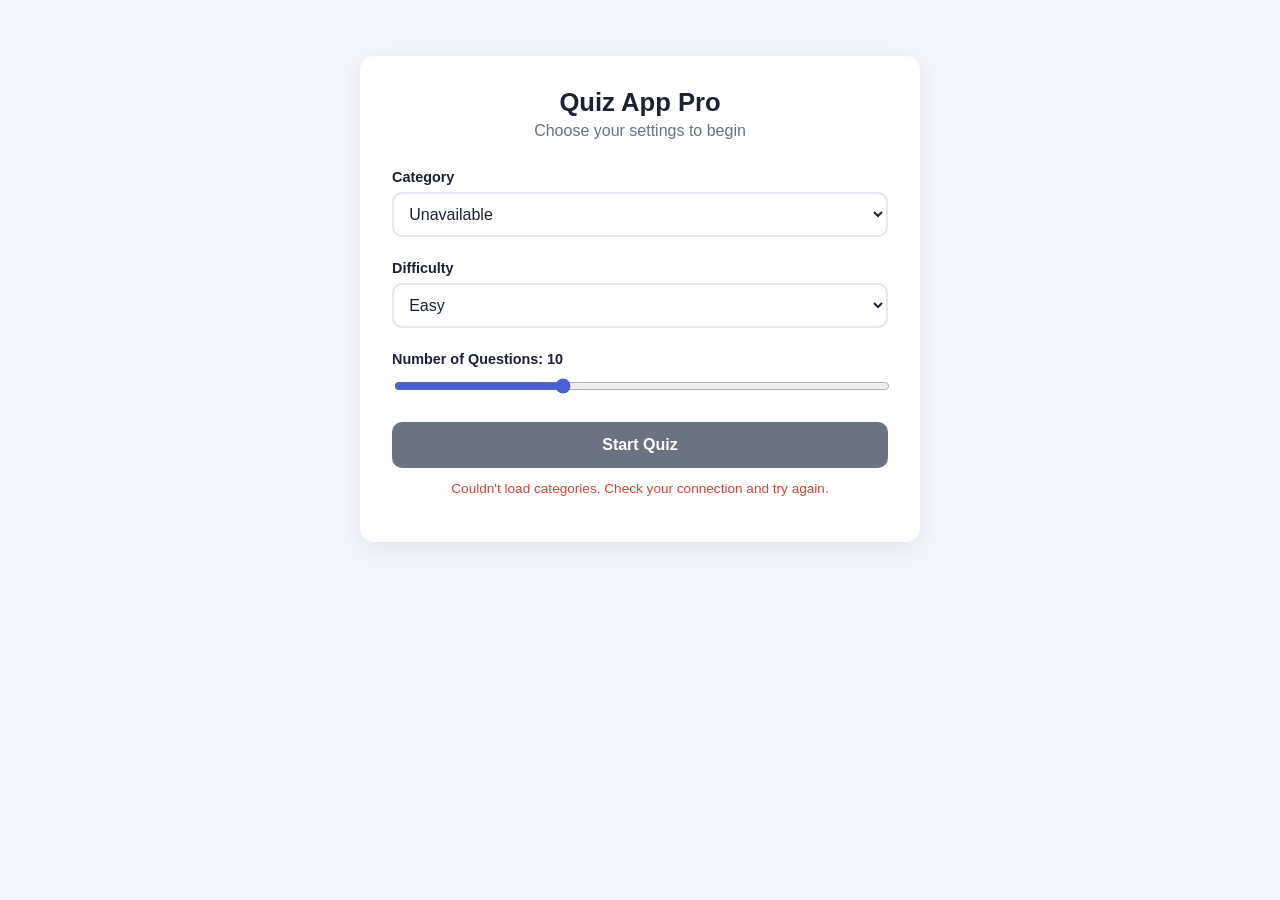
==== quiz.html @ be0c53e7 "Add quiz and result pages: fetch questions, run quiz logic, display score" ====
<!DOCTYPE html>
<html lang="en">
<head>
<meta charset="UTF-8">
<meta name="viewport" content="width=device-width, initial-scale=1.0">
<title>Quiz App Pro</title>
<link rel="stylesheet" href="css/style.css">
</head>
<body>

<div class="quiz-card">

  <!-- Loading state while questions are being fetched -->
  <div id="loading-screen">
    <p class="loading-text">Loading questions...</p>
  </div>

  <!-- Quiz screen (hidden until questions load) -->
  <div id="quiz-screen" class="hidden">
    <div class="top-row">
      <span class="progress-label" id="progress-label">Question 1 of 10</span>
      <span class="score-label" id="score-label">Score: 0</span>
    </div>

    <div class="progress-bar">
      <div class="progress-fill" id="progress-fill" style="width: 10%;"></div>
    </div>

    <h2 id="question-text"></h2>

    <div id="options"></div>

    <button id="next-btn">Next Question</button>
  </div>

  <!-- Error state (e.g. API failed or no questions matched filters) -->
  <div id="quiz-error-screen" class="result-screen hidden">
    <h2>Something went wrong</h2>
    <p class="result-message" id="quiz-error-message"></p>
    <button id="back-to-setup-btn">Back to Setup</button>
  </div>

</div>

<script src="js/api.js"></script>
<script src="js/quiz.js"></script>
</body>
</html>
---- css/style.css ----
:root {
  --bg: #f4f6fb;
  --card: #ffffff;
  --ink: #1c2233;
  --ink-soft: #6b7280;
  --accent: #4c5fd5;
  --accent-soft: #e7e9fb;
  --correct: #2f9e6a;
  --correct-soft: #e4f7ee;
  --wrong: #d0453a;
  --wrong-soft: #fbe9e7;
  --line: #e4e7f0;
}

* { box-sizing: border-box; }

body {
  margin: 0;
  min-height: 100vh;
  background: var(--bg);
  font-family: 'Segoe UI', Arial, sans-serif;
  color: var(--ink);
  display: flex;
  justify-content: center;
  align-items: flex-start;
  padding: 3.5em 1.2em;
}

.quiz-card {
  width: 100%;
  max-width: 560px;
  background: var(--card);
  border-radius: 14px;
  padding: 2em;
  box-shadow: 0 6px 24px rgba(30, 40, 80, 0.08);
}

/* ---------- Setup screen ---------- */
.setup-title {
  font-size: 1.6em;
  font-weight: 800;
  margin: 0 0 0.2em 0;
  text-align: center;
}

.setup-subtitle {
  text-align: center;
  color: var(--ink-soft);
  margin: 0 0 1.8em 0;
}

.field-group {
  margin-bottom: 1.4em;
}

.field-group label {
  display: block;
  font-weight: 600;
  font-size: 0.9em;
  margin-bottom: 0.5em;
}

.field-group select,
.field-group input[type="range"] {
  width: 100%;
  padding: 0.7em;
  font-size: 1em;
  font-family: inherit;
  border: 2px solid var(--line);
  border-radius: 10px;
  background: white;
  color: var(--ink);
}

.field-group input[type="range"] {
  padding: 0;
  accent-color: var(--accent);
}

#start-btn {
  display: block;
  width: 100%;
  padding: 0.85em;
  font-size: 1em;
  font-weight: 700;
  font-family: inherit;
  border: none;
  border-radius: 10px;
  background: var(--accent);
  color: white;
  cursor: pointer;
}

#start-btn:hover { background: #3b4bc0; }
#start-btn:disabled { background: var(--ink-soft); cursor: not-allowed; }

.setup-error {
  color: var(--wrong);
  font-size: 0.85em;
  text-align: center;
  margin-top: 1em;
}

/* ---------- Quiz screen ---------- */
.top-row {
  display: flex;
  justify-content: space-between;
  align-items: center;
  margin-bottom: 1.2em;
}

.progress-label {
  font-size: 0.85em;
  color: var(--ink-soft);
  font-weight: 600;
}

.score-label {
  font-size: 0.85em;
  background: var(--accent-soft);
  color: var(--accent);
  padding: 0.3em 0.8em;
  border-radius: 999px;
  font-weight: 700;
}

.timer-label {
  font-size: 0.85em;
  background: var(--wrong-soft);
  color: var(--wrong);
  padding: 0.3em 0.8em;
  border-radius: 999px;
  font-weight: 700;
}

.progress-bar {
  height: 6px;
  background: var(--line);
  border-radius: 999px;
  overflow: hidden;
  margin-bottom: 1.8em;
}

.progress-fill {
  height: 100%;
  background: var(--accent);
  border-radius: 999px;
  transition: width 0.3s ease;
}

#question-text {
  font-size: 1.25em;
  font-weight: 700;
  margin: 0 0 1.3em 0;
  line-height: 1.4;
}

#options {
  display: flex;
  flex-direction: column;
  gap: 0.7em;
  margin-bottom: 1.5em;
}

.option-btn {
  text-align: left;
  padding: 0.85em 1em;
  font-size: 1em;
  font-family: inherit;
  border: 2px solid var(--line);
  background: white;
  border-radius: 10px;
  cursor: pointer;
  color: var(--ink);
  transition: border-color 0.15s ease, background 0.15s ease;
}

.option-btn:hover:not(:disabled) {
  border-color: var(--accent);
  background: var(--accent-soft);
}

.option-btn:disabled { cursor: default; }

.option-btn.correct {
  border-color: var(--correct);
  background: var(--correct-soft);
  color: var(--correct);
  font-weight: 700;
}

.option-btn.wrong {
  border-color: var(--wrong);
  background: var(--wrong-soft);
  color: var(--wrong);
  font-weight: 700;
}

#next-btn {
  display: block;
  width: 100%;
  padding: 0.85em;
  font-size: 1em;
  font-weight: 700;
  font-family: inherit;
  border: none;
  border-radius: 10px;
  background: var(--accent);
  color: white;
  cursor: pointer;
  visibility: hidden;
}

#next-btn.visible { visibility: visible; }
#next-btn:hover { background: #3b4bc0; }

.loading-text {
  text-align: center;
  color: var(--ink-soft);
  padding: 2em 0;
}

/* ---------- Result screen ---------- */
.result-screen { text-align: center; }
.result-screen h2 { font-size: 1.5em; margin-bottom: 0.3em; }

.result-score {
  font-size: 2.6em;
  font-weight: 800;
  color: var(--accent);
  margin: 0.4em 0;
}

.result-message {
  color: var(--ink-soft);
  margin-bottom: 1.6em;
}

#restart-btn {
  padding: 0.8em 1.6em;
  font-size: 1em;
  font-weight: 700;
  font-family: inherit;
  border: none;
  border-radius: 10px;
  background: var(--accent);
  color: white;
  cursor: pointer;
}

#restart-btn:hover { background: #3b4bc0; }

.hidden { display: none; }
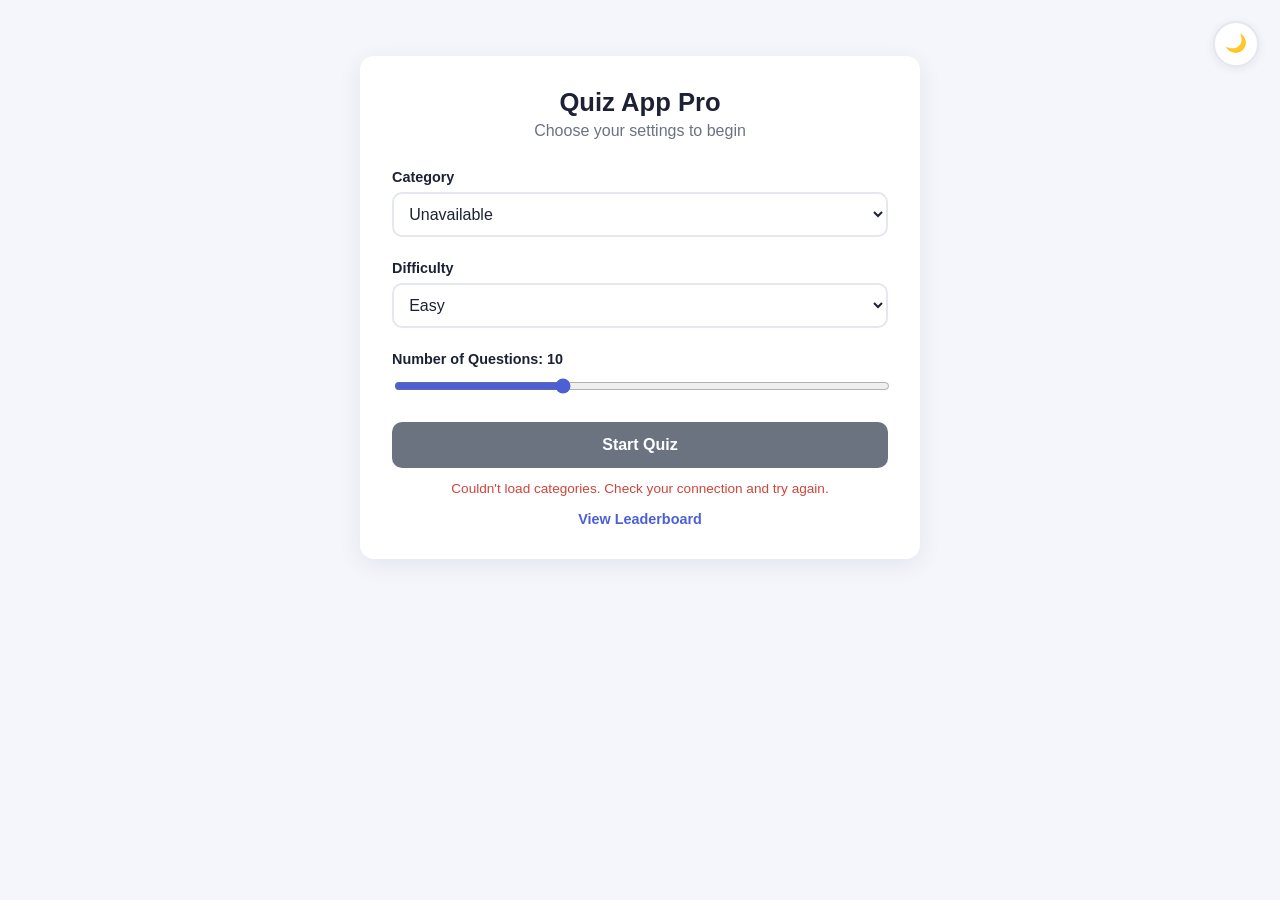
==== commit 918c9e74: "Update timer feature" ====
--- a/quiz.html
+++ b/quiz.html
@@ -5,20 +5,28 @@
 <meta name="viewport" content="width=device-width, initial-scale=1.0">
 <title>Quiz App Pro</title>
 <link rel="stylesheet" href="css/style.css">
+<script src="js/theme.js"></script>
 </head>
 <body>
+
+<button id="theme-toggle-btn" class="theme-toggle" aria-label="Switch to dark theme">🌙</button>
 
 <div class="quiz-card">
 
   <!-- Loading state while questions are being fetched -->
   <div id="loading-screen">
-    <p class="loading-text">Loading questions...</p>
+    <div class="skeleton skeleton-question"></div>
+    <div class="skeleton skeleton-option"></div>
+    <div class="skeleton skeleton-option"></div>
+    <div class="skeleton skeleton-option"></div>
+    <div class="skeleton skeleton-option"></div>
   </div>
 
   <!-- Quiz screen (hidden until questions load) -->
   <div id="quiz-screen" class="hidden">
     <div class="top-row">
       <span class="progress-label" id="progress-label">Question 1 of 10</span>
+      <span class="timer-label" id="timer-label">⏱ 30s</span>
       <span class="score-label" id="score-label">Score: 0</span>
     </div>
 
@@ -42,6 +50,10 @@
 
 </div>
 
+<!-- Sound effects for correct/wrong answers -->
+<audio id="correct-sound" src="https://assets.mixkit.co/active_storage/sfx/2019/2019-preview.mp3" preload="auto"></audio>
+<audio id="wrong-sound" src="https://assets.mixkit.co/active_storage/sfx/950/950-preview.mp3" preload="auto"></audio>
+
 <script src="js/api.js"></script>
 <script src="js/quiz.js"></script>
 </body>
--- a/css/style.css
+++ b/css/style.css
@@ -12,6 +12,43 @@
   --line: #e4e7f0;
 }
 
+[data-theme="dark"] {
+  --bg: #14161f;
+  --card: #1e2130;
+  --ink: #e7e9f5;
+  --ink-soft: #9aa0b4;
+  --accent: #7b8bf5;
+  --accent-soft: #2a2f52;
+  --correct: #4cbd8b;
+  --correct-soft: #1d3329;
+  --wrong: #e8695f;
+  --wrong-soft: #3a2325;
+  --line: #33374a;
+}
+
+/* ---------- Theme toggle ---------- */
+.theme-toggle {
+  position: fixed;
+  top: 1.2em;
+  right: 1.2em;
+  width: 2.6em;
+  height: 2.6em;
+  border-radius: 50%;
+  border: 2px solid var(--line);
+  background: var(--card);
+  color: var(--ink);
+  font-size: 1.1em;
+  display: flex;
+  align-items: center;
+  justify-content: center;
+  cursor: pointer;
+  box-shadow: 0 2px 10px rgba(30, 40, 80, 0.08);
+}
+
+.theme-toggle:hover {
+  border-color: var(--accent);
+}
+
 * { box-sizing: border-box; }
 
 body {
@@ -68,7 +105,7 @@
   font-family: inherit;
   border: 2px solid var(--line);
   border-radius: 10px;
-  background: white;
+  background: var(--card);
   color: var(--ink);
 }
 
@@ -126,11 +163,31 @@
 
 .timer-label {
   font-size: 0.85em;
+  background: var(--accent-soft);
+  color: var(--accent);
+  padding: 0.3em 0.8em;
+  border-radius: 999px;
+  font-weight: 700;
+  transition: background 0.2s ease, color 0.2s ease;
+}
+
+.timer-label.low {
   background: var(--wrong-soft);
   color: var(--wrong);
+}
+
+.streak-label {
+  font-size: 0.85em;
+  background: #fdecd2;
+  color: #b8620a;
   padding: 0.3em 0.8em;
   border-radius: 999px;
   font-weight: 700;
+}
+
+[data-theme="dark"] .streak-label {
+  background: #3a2e12;
+  color: #f0a94e;
 }
 
 .progress-bar {
@@ -168,16 +225,22 @@
   font-size: 1em;
   font-family: inherit;
   border: 2px solid var(--line);
-  background: white;
+  background: var(--card);
   border-radius: 10px;
   cursor: pointer;
   color: var(--ink);
-  transition: border-color 0.15s ease, background 0.15s ease;
+  transition: border-color 0.15s ease, background 0.15s ease, transform 0.15s ease;
 }
 
 .option-btn:hover:not(:disabled) {
   border-color: var(--accent);
   background: var(--accent-soft);
+}
+
+.option-btn:focus-visible {
+  outline: 2px solid var(--accent);
+  outline-offset: 2px;
+  border-color: var(--accent);
 }
 
 .option-btn:disabled { cursor: default; }
@@ -196,7 +259,26 @@
   font-weight: 700;
 }
 
-#next-btn {
+.pop-animation {
+  animation: pop 0.22s ease;
+}
+
+.shake-animation {
+  animation: shake 0.28s ease;
+}
+
+@keyframes pop {
+  50% { transform: scale(1.03); }
+}
+
+@keyframes shake {
+  25% { transform: translateX(-4px); }
+  50% { transform: translateX(4px); }
+  75% { transform: translateX(-2px); }
+}
+
+#next-btn,
+#back-to-setup-btn {
   display: block;
   width: 100%;
   padding: 0.85em;
@@ -208,16 +290,51 @@
   background: var(--accent);
   color: white;
   cursor: pointer;
+}
+
+#next-btn {
   visibility: hidden;
 }
 
 #next-btn.visible { visibility: visible; }
-#next-btn:hover { background: #3b4bc0; }
+#next-btn:hover,
+#back-to-setup-btn:hover { background: #3b4bc0; }
 
 .loading-text {
   text-align: center;
   color: var(--ink-soft);
   padding: 2em 0;
+}
+
+/* ---------- Skeleton loading placeholders ---------- */
+.skeleton {
+  background: var(--line);
+  border-radius: 8px;
+  animation: skeleton-pulse 1.1s ease-in-out infinite;
+}
+
+.skeleton-question {
+  height: 1.6em;
+  width: 85%;
+  margin: 0 0 1.4em 0;
+}
+
+.skeleton-option {
+  height: 3.1em;
+  width: 100%;
+  border-radius: 10px;
+  margin-bottom: 0.7em;
+}
+
+.skeleton-select {
+  height: 2.6em;
+  width: 100%;
+  border-radius: 8px;
+}
+
+@keyframes skeleton-pulse {
+  0%, 100% { opacity: 0.6; }
+  50% { opacity: 1; }
 }
 
 /* ---------- Result screen ---------- */
@@ -231,11 +348,67 @@
   margin: 0.4em 0;
 }
 
+.result-accuracy {
+  font-size: 0.95em;
+  color: var(--ink-soft);
+  margin: -0.6em 0 1em;
+}
+
+.save-score-row {
+  display: flex;
+  gap: 0.6em;
+  margin-bottom: 1em;
+}
+
+.name-input {
+  flex: 1;
+  padding: 0.7em 0.9em;
+  font-size: 0.95em;
+  font-family: inherit;
+  border: 2px solid var(--line);
+  border-radius: 10px;
+  background: var(--card);
+  color: var(--ink);
+}
+
+.name-input:focus {
+  outline: none;
+  border-color: var(--accent);
+}
+
+.save-confirm {
+  font-size: 0.9em;
+  color: var(--correct);
+  font-weight: 700;
+  margin: -0.4em 0 1em;
+}
+
+.leaderboard-link {
+  display: block;
+  margin-top: 1em;
+  font-size: 0.9em;
+  color: var(--accent);
+  text-decoration: none;
+  font-weight: 600;
+  text-align: center;
+}
+
+.leaderboard-link:hover {
+  text-decoration: underline;
+}
+
 .result-message {
   color: var(--ink-soft);
   margin-bottom: 1.6em;
 }
 
+.result-actions {
+  display: flex;
+  gap: 0.7em;
+  justify-content: center;
+  flex-wrap: wrap;
+}
+
 #restart-btn {
   padding: 0.8em 1.6em;
   font-size: 1em;
@@ -250,4 +423,279 @@
 
 #restart-btn:hover { background: #3b4bc0; }
 
-.hidden { display: none; }+.secondary-btn {
+  padding: 0.8em 1.6em;
+  font-size: 1em;
+  font-weight: 700;
+  font-family: inherit;
+  border: 2px solid var(--accent);
+  border-radius: 10px;
+  background: transparent;
+  color: var(--accent);
+  cursor: pointer;
+}
+
+.secondary-btn:hover {
+  background: var(--accent-soft);
+}
+
+.hidden { display: none; }
+
+/* ---------- Review screen ---------- */
+.review-card {
+  max-width: 560px;
+}
+
+.review-screen h2 {
+  text-align: center;
+  font-size: 1.5em;
+  margin-bottom: 1em;
+}
+
+#review-list {
+  max-height: 60vh;
+  overflow-y: auto;
+  padding-right: 0.3em;
+  margin-bottom: 1.4em;
+}
+
+.review-item {
+  border-bottom: 1px solid var(--line);
+  padding-bottom: 1em;
+  margin-bottom: 1em;
+}
+
+.review-item:last-child {
+  border-bottom: none;
+}
+
+.review-question {
+  font-size: 1em;
+  margin-bottom: 0.6em;
+}
+
+.review-timeout-tag {
+  font-size: 0.85em;
+  color: var(--wrong);
+  font-weight: 700;
+  margin: -0.3em 0 0.6em;
+}
+
+.review-options {
+  display: flex;
+  flex-direction: column;
+  gap: 0.4em;
+}
+
+.review-option {
+  padding: 0.6em 0.9em;
+  border-radius: 8px;
+  border: 1.5px solid var(--line);
+  font-size: 0.92em;
+}
+
+.review-option.correct {
+  border-color: var(--correct);
+  background: var(--correct-soft);
+  color: var(--correct);
+  font-weight: 700;
+}
+
+.review-option.wrong {
+  border-color: var(--wrong);
+  background: var(--wrong-soft);
+  color: var(--wrong);
+  font-weight: 700;
+}
+
+#review-back-btn {
+  display: block;
+  width: 100%;
+  padding: 0.85em;
+  font-size: 1em;
+  font-weight: 700;
+  font-family: inherit;
+  border: none;
+  border-radius: 10px;
+  background: var(--accent);
+  color: white;
+  cursor: pointer;
+}
+
+#review-back-btn:hover { background: #3b4bc0; }
+
+/* ---------- Leaderboard screen ---------- */
+.leaderboard-screen h2 {
+  text-align: center;
+  font-size: 1.5em;
+  margin-bottom: 1em;
+}
+
+.leaderboard-empty {
+  text-align: center;
+  color: var(--ink-soft);
+  margin-bottom: 1.4em;
+}
+
+.leaderboard-list {
+  list-style: none;
+  padding: 0;
+  margin: 0 0 1.4em;
+  max-height: 60vh;
+  overflow-y: auto;
+}
+
+.leaderboard-item {
+  display: flex;
+  align-items: center;
+  gap: 0.8em;
+  padding: 0.7em 0.5em;
+  border-bottom: 1px solid var(--line);
+}
+
+.leaderboard-item:last-child {
+  border-bottom: none;
+}
+
+.leaderboard-rank {
+  font-weight: 800;
+  color: var(--ink-soft);
+  min-width: 2.2em;
+}
+
+.leaderboard-item.rank-gold .leaderboard-rank { color: #c9971c; }
+.leaderboard-item.rank-silver .leaderboard-rank { color: #8a8f9c; }
+.leaderboard-item.rank-bronze .leaderboard-rank { color: #b5651d; }
+
+.leaderboard-info {
+  flex: 1;
+  display: flex;
+  flex-direction: column;
+  min-width: 0;
+}
+
+.leaderboard-name {
+  font-weight: 700;
+  font-size: 0.98em;
+}
+
+.leaderboard-meta {
+  font-size: 0.78em;
+  color: var(--ink-soft);
+  white-space: nowrap;
+  overflow: hidden;
+  text-overflow: ellipsis;
+}
+
+.leaderboard-score {
+  font-weight: 800;
+  color: var(--accent);
+  font-size: 0.95em;
+  white-space: nowrap;
+}
+
+#leaderboard-back-btn {
+  display: block;
+  width: 100%;
+  padding: 0.85em;
+  font-size: 1em;
+  font-weight: 700;
+  font-family: inherit;
+  border: none;
+  border-radius: 10px;
+  background: var(--accent);
+  color: white;
+  cursor: pointer;
+}
+
+#leaderboard-back-btn:hover { background: #3b4bc0; }
+
+/* ---------- Mobile responsiveness ---------- */
+@media (max-width: 480px) {
+  body {
+    padding: 4.4em 0.9em 2em;
+  }
+
+  .quiz-card {
+    padding: 1.4em 1.2em;
+    border-radius: 12px;
+  }
+
+  .theme-toggle {
+    top: 0.8em;
+    right: 0.8em;
+    width: 2.3em;
+    height: 2.3em;
+    font-size: 1em;
+  }
+
+  .setup-title {
+    font-size: 1.35em;
+  }
+
+  .setup-subtitle {
+    font-size: 0.9em;
+    margin-bottom: 1.4em;
+  }
+
+  .top-row {
+    flex-wrap: wrap;
+    gap: 0.5em;
+  }
+
+  #question-text {
+    font-size: 1.1em;
+  }
+
+  .option-btn {
+    padding: 0.8em 0.9em;
+    font-size: 0.95em;
+  }
+
+  .result-score {
+    font-size: 2.1em;
+  }
+
+  .result-actions {
+    flex-direction: column;
+  }
+
+  .result-actions button {
+    width: 100%;
+  }
+
+  #review-list {
+    max-height: 65vh;
+  }
+
+  .review-question {
+    font-size: 0.95em;
+  }
+
+  .review-option {
+    font-size: 0.88em;
+    padding: 0.55em 0.8em;
+  }
+
+  .save-score-row {
+    flex-direction: column;
+  }
+
+  .leaderboard-item {
+    flex-wrap: wrap;
+  }
+
+  .leaderboard-meta {
+    white-space: normal;
+  }
+}
+
+@media (max-width: 340px) {
+  .quiz-card {
+    padding: 1.1em 0.9em;
+  }
+
+  .setup-title {
+    font-size: 1.2em;
+  }
+}
